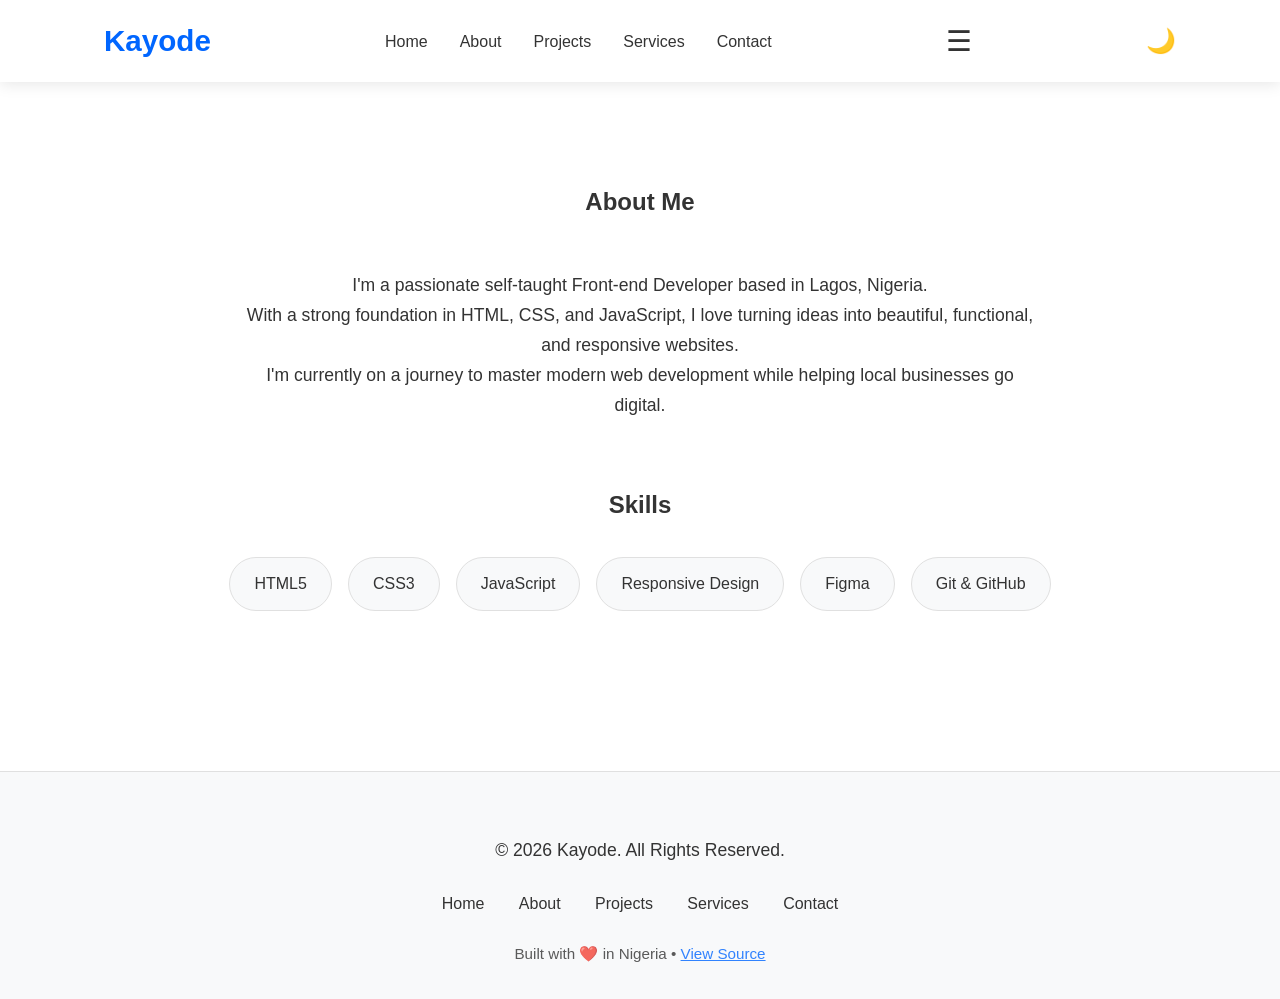
==== about.html @ eb8195c0 "First version of my portfolio website" ====
<!DOCTYPE html>
<html lang="en">
<head>
    <meta charset="UTF-8">
    <meta name="viewport" content="width=device-width, initial-scale=1.0">
    <meta name="description" content="About Kayode - Self-taught Front-end Developer based in Lagos, Nigeria.">
    <meta name="author" content="Kayode">
    
    <meta property="og:title" content="About Me | Kayode - Front-end Developer">
    <meta property="og:description" content="Learn more about my journey as a passionate web developer from Nigeria.">
    
    <title>About Me | Kayode</title>
    <link rel="stylesheet" href="css/style.css">
</head>
<body>
    <header>
        <nav>
            <div class="logo">Kayode</div>
            <ul class="nav-links">
                <li><a href="index.html">Home</a></li>
                <li><a href="about.html">About</a></li>
                <li><a href="projects.html">Projects</a></li>
                <li><a href="services.html">Services</a></li>
                <li><a href="contact.html">Contact</a></li>
            </ul>
            <button class="mobile-menu">☰</button>
            <button id="theme-toggle" class="theme-toggle">🌙</button>
        </nav>
    </header>

    <section style="padding-top: 100px;">
        <h1 style="text-align: center; margin-bottom: 3rem;">About Me</h1>
        <div style="max-width: 800px; margin: 0 auto; text-align: center; font-size: 1.1rem;">
            <p>I'm a passionate self-taught Front-end Developer based in Lagos, Nigeria.</p>
            <p>With a strong foundation in HTML, CSS, and JavaScript, I love turning ideas into beautiful, functional, and responsive websites.</p>
            <p>I'm currently on a journey to master modern web development while helping local businesses go digital.</p>
        </div>

        <h2 style="text-align: center; margin: 4rem 0 2rem;">Skills</h2>
        <div style="display: flex; flex-wrap: wrap; gap: 1rem; justify-content: center;">
            <span class="card" style="padding: 12px 24px; border-radius: 50px;">HTML5</span>
            <span class="card" style="padding: 12px 24px; border-radius: 50px;">CSS3</span>
            <span class="card" style="padding: 12px 24px; border-radius: 50px;">JavaScript</span>
            <span class="card" style="padding: 12px 24px; border-radius: 50px;">Responsive Design</span>
            <span class="card" style="padding: 12px 24px; border-radius: 50px;">Figma</span>
            <span class="card" style="padding: 12px 24px; border-radius: 50px;">Git & GitHub</span>
        </div>
    </section>

    <script src="js/script.js"></script>
    
    <!-- Footer -->
    <footer style="background: var(--card); padding: 4rem 5% 2rem; margin-top: 4rem; text-align: center; border-top: 1px solid var(--border);">
        <p style="margin-bottom: 1rem; font-size: 1.1rem;">&copy; 2026 Kayode. All Rights Reserved.</p>
        <div style="margin: 1.5rem 0;">
            <a href="index.html" style="margin: 0 15px; color: var(--text); text-decoration: none;">Home</a>
            <a href="about.html" style="margin: 0 15px; color: var(--text); text-decoration: none;">About</a>
            <a href="projects.html" style="margin: 0 15px; color: var(--text); text-decoration: none;">Projects</a>
            <a href="services.html" style="margin: 0 15px; color: var(--text); text-decoration: none;">Services</a>
            <a href="contact.html" style="margin: 0 15px; color: var(--text); text-decoration: none;">Contact</a>
        </div>
        <p style="font-size: 0.95rem; opacity: 0.8;">
            Built with ❤️ in Nigeria • 
            <a href="https://github.com/YOUR-USERNAME/my-portfolio" target="_blank" style="color: var(--primary);">View Source</a>
        </p>
    </footer>
</body>
</html>
---- css/style.css ----
* {
    margin: 0;
    padding: 0;
    box-sizing: border-box;
}

:root {
    --primary: #0066ff;
    --text: #333333;
    --bg: #ffffff;
    --card: #f8f9fa;
    --border: #e0e0e0;
}

[data-theme="dark"] {
    --primary: #4d9fff;
    --text: #e0e0e0;
    --bg: #121212;
    --card: #1e1e1e;
    --border: #333333;
}

body {
    font-family: 'Segoe UI', Tahoma, Geneva, Verdana, sans-serif;
    line-height: 1.7;
    color: var(--text);
    background: var(--bg);
    transition: all 0.4s ease;
}

header {
    background: var(--bg);
    box-shadow: 0 2px 15px rgba(0,0,0,0.1);
    position: sticky;
    top: 0;
    z-index: 1000;
}

nav {
    max-width: 1200px;
    margin: 0 auto;
    padding: 1rem 5%;
    display: flex;
    justify-content: space-between;
    align-items: center;
}

.logo {
    font-size: 1.85rem;
    font-weight: 700;
    color: var(--primary);
}

.nav-links {
    display: flex;
    gap: 2rem;
    list-style: none;
}

.nav-links a {
    text-decoration: none;
    color: var(--text);
    font-weight: 500;
    transition: color 0.3s;
}

.nav-links a:hover {
    color: var(--primary);
}

.mobile-menu, .theme-toggle {
    background: none;
    border: none;
    font-size: 1.8rem;
    cursor: pointer;
    color: var(--text);
}

.theme-toggle { font-size: 1.5rem; }

/* Hero Section */
.hero {
    min-height: 100vh;
    display: flex;
    flex-direction: column;
    justify-content: center;
    align-items: center;
    text-align: center;
    padding: 2rem 5%;
    background: linear-gradient(135deg, #0066ff, #00ccff);
    color: white;
}

/* General Sections */
section {
    padding: 6rem 5%;
    max-width: 1200px;
    margin: 0 auto;
}

/* Buttons */
.btn {
    padding: 14px 32px;
    border-radius: 50px;
    text-decoration: none;
    font-weight: 600;
    display: inline-block;
    margin: 10px 5px;
    transition: all 0.3s;
}

.primary { 
    background: var(--primary); 
    color: white; 
}

.primary:hover { 
    transform: translateY(-3px); 
    box-shadow: 0 10px 20px rgba(0, 102, 255, 0.3);
}

.secondary { 
    border: 2px solid var(--primary); 
    color: var(--primary); 
}

/* Cards */
.card {
    background: var(--card);
    padding: 2rem;
    border-radius: 16px;
    border: 1px solid var(--border);
    transition: transform 0.3s;
}

.card:hover {
    transform: translateY(-8px);
}

/* Mobile Menu */
@media (max-width: 768px) {
    .nav-links {
        position: fixed;
        top: 75px;
        left: -100%;
        height: 100vh;
        width: 100%;
        background: var(--bg);
        flex-direction: column;
        align-items: center;
        padding-top: 4rem;
        gap: 2rem;
        transition: 0.4s ease;
    }
    .nav-links.active { 
        left: 0; 
    }
    .mobile-menu { 
        display: block; 
    }
}
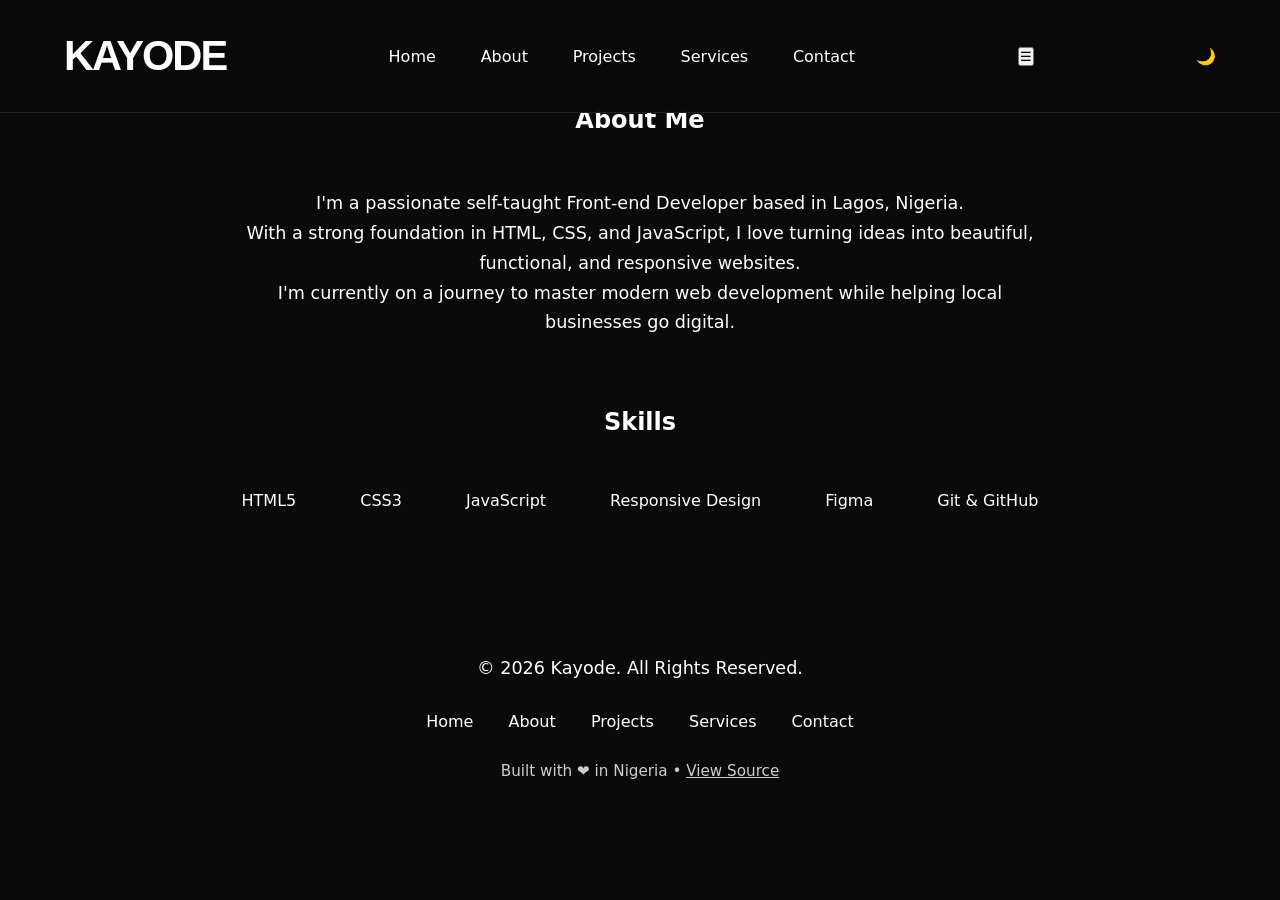
==== commit 6eebd6a9: "Final portfolio update - polished design, testimonials, and SEO" ====
--- a/about.html
+++ b/about.html
@@ -2,31 +2,53 @@
 <html lang="en">
 <head>
     <meta charset="UTF-8">
+    <meta name="google-site-verification" content="z4tiCoslJtdxJK4b3TCkqPzV7DakdiD5pLW3ISCCo6s" />
+    <meta name="viewport" content="width=device-width, initial-scale=1.0">
     <meta name="viewport" content="width=device-width, initial-scale=1.0">
     <meta name="description" content="About Kayode - Self-taught Front-end Developer based in Lagos, Nigeria.">
     <meta name="author" content="Kayode">
     
     <meta property="og:title" content="About Me | Kayode - Front-end Developer">
     <meta property="og:description" content="Learn more about my journey as a passionate web developer from Nigeria.">
+    <meta property="og:type" content="website">
+    <meta property="og:url" content="https://eclectic-sawine-b2e15b.netlify.app">
+    <meta property="og:image" content="https://eclectic-sawine-b2e15b.netlify.app/images/og-image.jpg">
+    <meta property="og:image:type" content="image/jpeg">
+    <meta property="og:image:alt" content="Kayode — Front-end Developer social preview">
+    <meta property="og:image:width" content="1080">
+    <meta property="og:image:height" content="1350">
+    <link rel="image_src" href="https://eclectic-sawine-b2e15b.netlify.app/images/og-image.jpg">
+
+    <meta name="twitter:card" content="summary_large_image">
+    <meta name="twitter:title" content="About Me | Kayode - Front-end Developer">
+    <meta name="twitter:description" content="Learn more about my journey as a passionate web developer from Nigeria.">
+    <meta name="twitter:image" content="https://eclectic-sawine-b2e15b.netlify.app/images/og-image.jpg">
+    <meta name="twitter:image:alt" content="Kayode — Front-end Developer social preview">
     
     <title>About Me | Kayode</title>
     <link rel="stylesheet" href="css/style.css">
 </head>
 <body>
-    <header>
-        <nav>
-            <div class="logo">Kayode</div>
-            <ul class="nav-links">
-                <li><a href="index.html">Home</a></li>
-                <li><a href="about.html">About</a></li>
-                <li><a href="projects.html">Projects</a></li>
-                <li><a href="services.html">Services</a></li>
-                <li><a href="contact.html">Contact</a></li>
-            </ul>
-            <button class="mobile-menu">☰</button>
-            <button id="theme-toggle" class="theme-toggle">🌙</button>
-        </nav>
-    </header>
+    <!-- HEADER -->
+<header>
+    <nav>
+        <div class="logo">KAYODE</div>
+        
+        <ul class="nav-links">
+            <li><a href="index.html">Home</a></li>
+            <li><a href="about.html">About</a></li>
+            <li><a href="projects.html">Projects</a></li>
+            <li><a href="services.html">Services</a></li>
+            <li><a href="contact.html">Contact</a></li>
+        </ul>
+
+        <!-- Hamburger -->
+        <button id="mobile-menu" class="mobile-menu">☰</button>
+        
+        <!-- Theme Toggle -->
+        <div id="theme-toggle">🌙</div>
+    </nav>
+</header>
 
     <section style="padding-top: 100px;">
         <h1 style="text-align: center; margin-bottom: 3rem;">About Me</h1>
@@ -61,7 +83,7 @@
         </div>
         <p style="font-size: 0.95rem; opacity: 0.8;">
             Built with ❤️ in Nigeria • 
-            <a href="https://github.com/YOUR-USERNAME/my-portfolio" target="_blank" style="color: var(--primary);">View Source</a>
+            <a href="https://github.com/kayodemosadoluwa714-source/portfolio-website" target="_blank" style="color: var(--primary);">View Source</a>
         </p>
     </footer>
 </body>
--- a/css/style.css
+++ b/css/style.css
@@ -5,157 +5,226 @@
 }
 
 :root {
-    --primary: #0066ff;
-    --text: #333333;
-    --bg: #ffffff;
-    --card: #f8f9fa;
-    --border: #e0e0e0;
-}
-
-[data-theme="dark"] {
-    --primary: #4d9fff;
-    --text: #e0e0e0;
-    --bg: #121212;
-    --card: #1e1e1e;
-    --border: #333333;
+    --black: #0a0a0a;
+    --red: #e30613;
+    --gray: #111111;
 }
 
 body {
-    font-family: 'Segoe UI', Tahoma, Geneva, Verdana, sans-serif;
+    font-family: 'Inter', system-ui, sans-serif;
+    background: var(--black);
+    color: white;
     line-height: 1.7;
-    color: var(--text);
-    background: var(--bg);
-    transition: all 0.4s ease;
-}
-
+}
+
+/* HEADER */
 header {
-    background: var(--bg);
-    box-shadow: 0 2px 15px rgba(0,0,0,0.1);
-    position: sticky;
+    position: fixed;
     top: 0;
+    width: 100%;
+    background: rgba(10, 10, 10, 0.97);
+    backdrop-filter: blur(12px);
     z-index: 1000;
+    border-bottom: 1px solid #222;
 }
 
 nav {
-    max-width: 1200px;
+    max-width: 1400px;
     margin: 0 auto;
-    padding: 1rem 5%;
+    padding: 1.3rem 5%;
     display: flex;
     justify-content: space-between;
     align-items: center;
 }
 
 .logo {
-    font-size: 1.85rem;
+    font-family: 'Space Grotesk', sans-serif;
+    font-size: 2.6rem;
     font-weight: 700;
-    color: var(--primary);
+    letter-spacing: -2px;
 }
 
 .nav-links {
     display: flex;
-    gap: 2rem;
+    gap: 2.8rem;
     list-style: none;
 }
 
 .nav-links a {
+    color: white;
     text-decoration: none;
-    color: var(--text);
     font-weight: 500;
     transition: color 0.3s;
 }
 
 .nav-links a:hover {
-    color: var(--primary);
-}
-
-.mobile-menu, .theme-toggle {
-    background: none;
-    border: none;
+    color: var(--red);
+}
+
+.hamburger {
+    display: none;
     font-size: 1.8rem;
     cursor: pointer;
-    color: var(--text);
-}
-
-.theme-toggle { font-size: 1.5rem; }
-
-/* Hero Section */
+}
+
+/* HERO SECTION - Improved Visibility */
 .hero {
     min-height: 100vh;
-    display: flex;
-    flex-direction: column;
+    background: linear-gradient(rgba(0,0,0,0.75), rgba(0,0,0,0.85)), 
+                url('https://picsum.photos/id/1015/2000/1200') center/cover no-repeat;
+    display: flex;
+    align-items: center;
     justify-content: center;
-    align-items: center;
     text-align: center;
-    padding: 2rem 5%;
-    background: linear-gradient(135deg, #0066ff, #00ccff);
-    color: white;
-}
-
-/* General Sections */
-section {
-    padding: 6rem 5%;
-    max-width: 1200px;
-    margin: 0 auto;
-}
-
-/* Buttons */
+}
+
+.hero-content {
+    max-width: 800px;
+    padding: 0 20px;
+}
+
+.hero-content h1 {
+    font-family: 'Space Grotesk', sans-serif;
+    font-size: 4.5rem;
+    margin-bottom: 10px;
+    letter-spacing: -3px;
+}
+
+.hero-content h2 {
+    font-size: 2.2rem;
+    margin-bottom: 25px;
+    opacity: 0.95;
+}
+
+.hero-tagline {
+    font-size: 1.45rem;
+    color: #e0e0e0;
+    margin-bottom: 40px;
+    line-height: 1.6;
+}
+
+/* BUTTONS */
 .btn {
-    padding: 14px 32px;
+    padding: 15px 36px;
     border-radius: 50px;
+    font-weight: 600;
     text-decoration: none;
-    font-weight: 600;
     display: inline-block;
-    margin: 10px 5px;
-    transition: all 0.3s;
-}
-
-.primary { 
-    background: var(--primary); 
-    color: white; 
-}
-
-.primary:hover { 
-    transform: translateY(-3px); 
-    box-shadow: 0 10px 20px rgba(0, 102, 255, 0.3);
-}
-
-.secondary { 
-    border: 2px solid var(--primary); 
-    color: var(--primary); 
-}
-
-/* Cards */
-.card {
-    background: var(--card);
-    padding: 2rem;
-    border-radius: 16px;
-    border: 1px solid var(--border);
-    transition: transform 0.3s;
-}
-
-.card:hover {
-    transform: translateY(-8px);
-}
-
-/* Mobile Menu */
+    transition: all 0.4s ease;
+    margin: 8px;
+}
+
+.btn.primary {
+    background: var(--red);
+    color: rgb(48, 10, 239);
+}
+
+.btn.primary:hover {
+    background: #ff1f2b;
+    transform: translateY(-5px);
+}
+
+.btn.secondary {
+    background: transparent;
+    color: rgb(8, 19, 231);
+    border: 2px solid #777;
+}
+
+.btn.secondary:hover {
+    border-color: var(--red);
+    color: var(--red);
+}
+
+/* FOOTER */
+footer {
+    text-align: center;
+    padding: 4rem 5% 2rem;
+    background: #0a0a0a;
+    border-top: 1px solid #222;
+}
+
+/* RESPONSIVE */
 @media (max-width: 768px) {
+    .hamburger {
+        display: block;
+    }
+    
     .nav-links {
         position: fixed;
-        top: 75px;
+        top: 80px;
         left: -100%;
-        height: 100vh;
         width: 100%;
-        background: var(--bg);
+        height: calc(100vh - 80px);
+        background: var(--black);
         flex-direction: column;
         align-items: center;
         padding-top: 4rem;
-        gap: 2rem;
+        transition: 0.4s;
+    }
+    
+    .nav-links.active {
+        left: 0;
+    }
+    
+    .hero-content h1 {
+        font-size: 3.2rem;
+    }
+    
+    .hero-content h2 {
+        font-size: 1.8rem;
+    }
+}
+
+/* MOBILE MENU */
+.hamburger {
+    display: none;
+    font-size: 1.9rem;
+    cursor: pointer;
+    color: white;
+}
+
+.nav-links {
+    display: flex;
+    gap: 2.8rem;
+    list-style: none;
+}
+
+@media (max-width: 768px) {
+    .hamburger {
+        display: block;
+    }
+    
+    .nav-links {
+        position: fixed;
+        top: 85px;
+        left: -100%;
+        width: 100%;
+        height: calc(100vh - 85px);
+        background: #0a0a0a;
+        flex-direction: column;
+        align-items: center;
+        justify-content: start;
+        padding-top: 4rem;
         transition: 0.4s ease;
     }
-    .nav-links.active { 
-        left: 0; 
-    }
-    .mobile-menu { 
-        display: block; 
-    }
+    
+    .nav-links.active {
+        left: 0;
+    }
+}
+
+/* LIGHT MODE */
+.light-mode {
+    background: #f8f9fa;
+    color: #3d08cd;
+}
+
+.light-mode header {
+    background: rgba(255, 255, 255, 0.97);
+    border-bottom: 1px solid #ddd;
+}
+
+.light-mode .nav-links a,
+.light-mode .logo {
+    color: #222;
 }
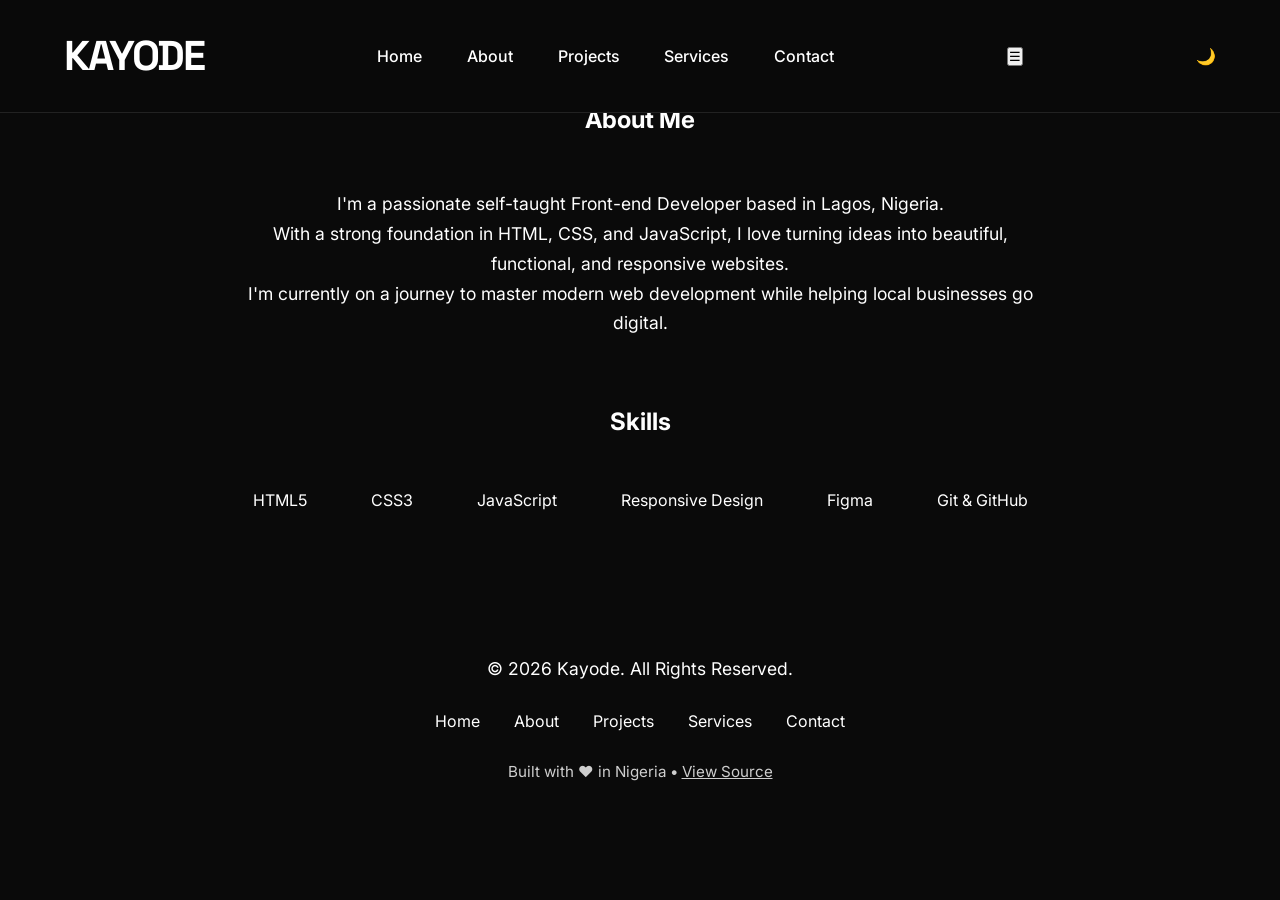
==== commit 4ba30208: "Updated social media preview image and meta tags" ====
--- a/about.html
+++ b/about.html
@@ -11,22 +11,24 @@
     <meta property="og:title" content="About Me | Kayode - Front-end Developer">
     <meta property="og:description" content="Learn more about my journey as a passionate web developer from Nigeria.">
     <meta property="og:type" content="website">
-    <meta property="og:url" content="https://eclectic-sawine-b2e15b.netlify.app">
-    <meta property="og:image" content="https://eclectic-sawine-b2e15b.netlify.app/images/og-image.jpg">
+    <meta property="og:url" content="https://kayode-projectt.netlify.app">
+    <meta property="og:image" content="https://kayode-projectt.netlify.app/images/og-image.jpg">
     <meta property="og:image:type" content="image/jpeg">
     <meta property="og:image:alt" content="Kayode — Front-end Developer social preview">
     <meta property="og:image:width" content="1080">
     <meta property="og:image:height" content="1350">
-    <link rel="image_src" href="https://eclectic-sawine-b2e15b.netlify.app/images/og-image.jpg">
+    <link rel="image_src" href="https://kayode-projectt.netlify.app/images/og-image.jpg">
 
     <meta name="twitter:card" content="summary_large_image">
     <meta name="twitter:title" content="About Me | Kayode - Front-end Developer">
     <meta name="twitter:description" content="Learn more about my journey as a passionate web developer from Nigeria.">
-    <meta name="twitter:image" content="https://eclectic-sawine-b2e15b.netlify.app/images/og-image.jpg">
+    <meta name="twitter:image" content="https://kayode-projectt.netlify.app/images/og-image.jpg">
     <meta name="twitter:image:alt" content="Kayode — Front-end Developer social preview">
     
     <title>About Me | Kayode</title>
     <link rel="stylesheet" href="css/style.css">
+    <link href="https://fonts.googleapis.com/css2?family=Inter:wght@400;500;600;700&family=Space+Grotesk:wght@500;600;700&display=swap" rel="stylesheet">
+
 </head>
 <body>
     <!-- HEADER -->
